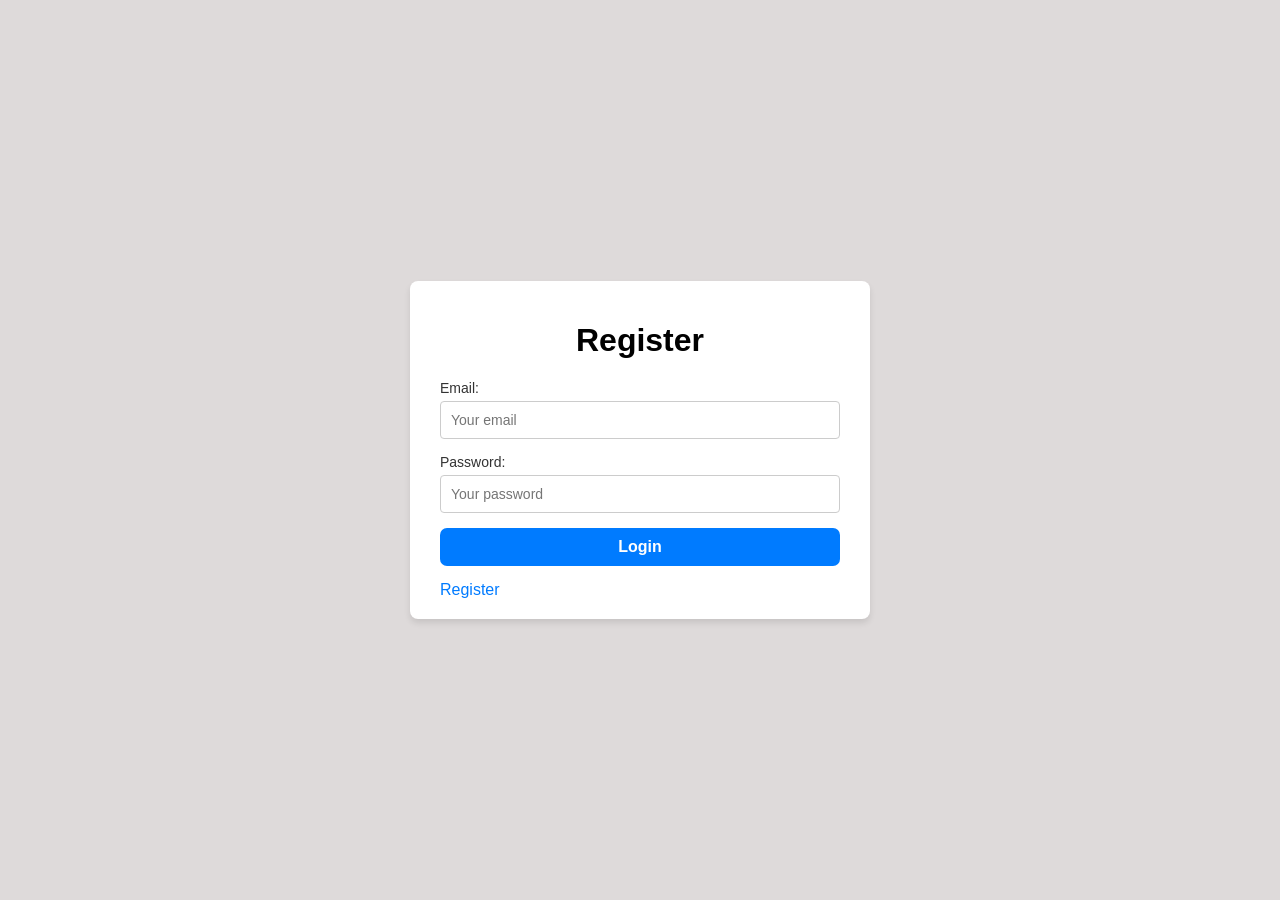
==== src/pages/homepage/homepage.html @ bea359e4 "first commit" ====
<!DOCTYPE html>
<html lang="en">
<head>
    <meta charset="UTF-8">
    <meta name="viewport" content="width=device-width, initial-scale=1.0">
    <title>Homepage</title>
</head>
<body>
    <h1>Hi this is homepage</h1>
    <script src="./homepage.js"></script>
</body>
</html>
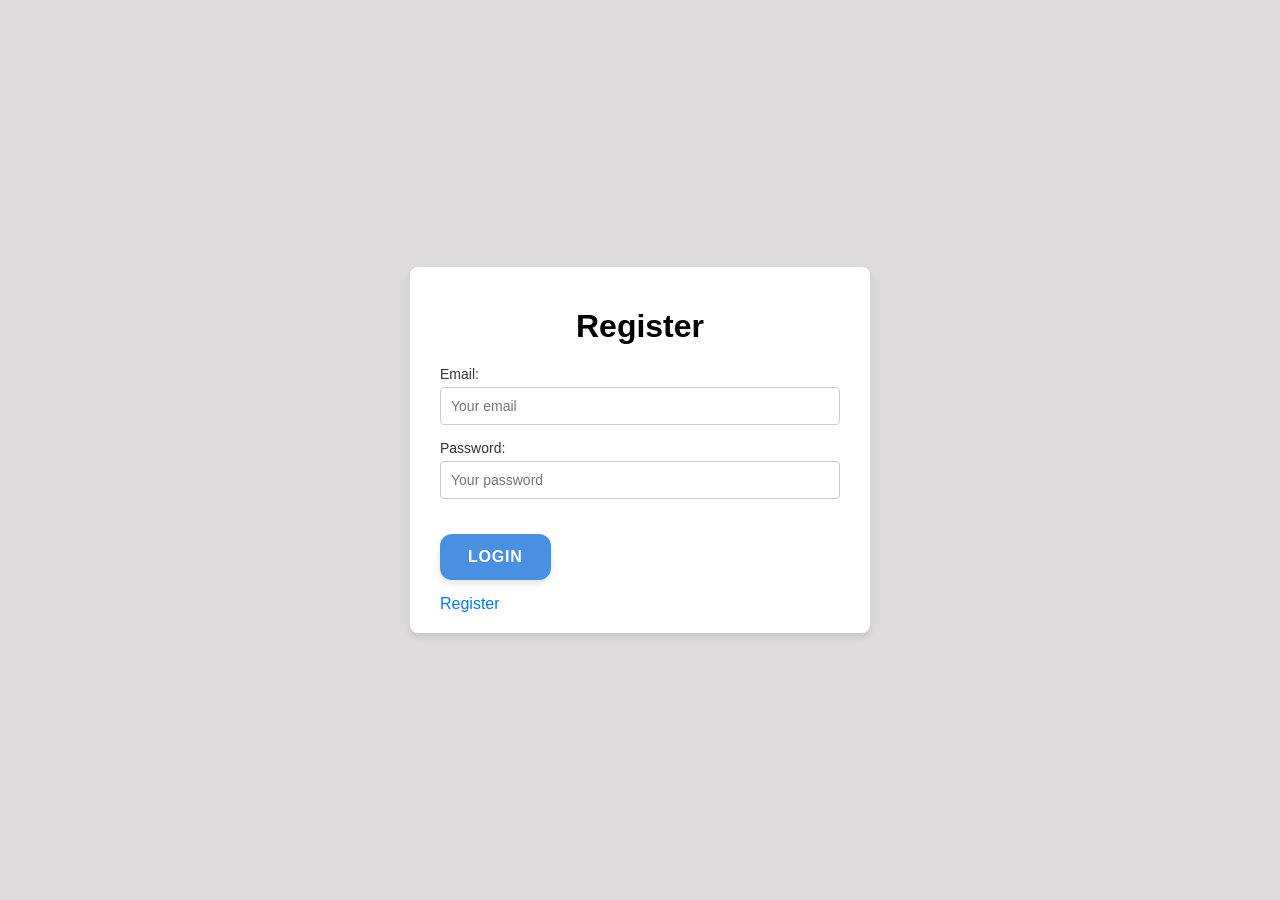
==== commit 6f64977b: "Add authen and homepage" ====
--- a/src/pages/homepage/homepage.html
+++ b/src/pages/homepage/homepage.html
@@ -4,9 +4,28 @@
     <meta charset="UTF-8">
     <meta name="viewport" content="width=device-width, initial-scale=1.0">
     <title>Homepage</title>
+
+    <!-- global css -->
+     <link rel="stylesheet" href="../../style/global-body.css">
+     <link rel="stylesheet" href="../../style/global-header.css">
+     <link rel="stylesheet" href="../../style/global-logout-btn.css">
+
+    <!-- external css -->
+    <link rel="stylesheet" href="./homepage.css">
 </head>
 <body>
-    <h1>Hi this is homepage</h1>
+    <header class="global-header">
+        <div>
+            <ul>
+                <li><a href="./homepage.html">Market Platform</a></li>
+                <li><a href="../seller/authen/authen.html">Seller</a></li>
+                <li><a href="#">History</a></li>
+                <li><a href="#">About me</a></li>
+                <li><a href="#">Contact</a></li>
+                <li type="click"><button class="global-btn-logout">Logout</button></li>
+            </ul>
+        </div>
+    </header>
     <script src="./homepage.js"></script>
 </body>
 </html>
--- a/src/style/global-body.css
+++ b/src/style/global-body.css
@@ -0,0 +1,7 @@
+body {
+    font-family: "Prompt", sans-serif;
+    font-weight: 300;
+    font-style: normal;
+    padding: 0px;
+    margin: 0px;
+}
--- a/src/style/global-header.css
+++ b/src/style/global-header.css
@@ -0,0 +1,71 @@
+.global-header {
+    box-sizing: border-box;
+    background-color: #00b8d4;
+    padding: 15px 30px;
+    box-shadow: 0 2px 5px rgba(0, 0, 0, 0.1);
+  }
+  .global-header div {
+    width: 100%;
+    max-width: 100%;
+    margin: 0 auto;
+  }
+  .global-header div ul {
+    list-style-type: none;
+    padding: 0;
+    margin: 0;
+    display: flex;
+    align-items: center;
+  }
+  .global-header div ul li {
+    margin-right: 30px;
+  }
+  .global-header div ul li:last-child {
+    margin-right: 0;
+  }
+  .global-header div ul li a {
+    text-decoration: none;
+    color: white;
+    font-weight: 600;
+    font-size: 18px;
+    transition: all 0.3s ease;
+    padding: 5px 0;
+    position: relative;
+  }
+  .global-header div ul li a::after {
+    content: '';
+    position: absolute;
+    bottom: -10px;
+    left: 0;
+    width: 100%;
+    height: 3px;
+    background-color: white;
+    transform: scaleX(0);
+    transition: transform 0.3s ease;
+  }
+  .global-header div ul li a:hover::after,
+  .global-header div ul li.active a::after {
+    transform: scaleX(1);
+  }
+  .global-header div ul li:first-child a {
+    font-size: 35px;
+    font-weight: 700;
+  }
+  .global-header div ul li:first-child a::after {
+    display: none;
+  }
+  @media (max-width: 768px) {
+    .global-header div ul {
+      flex-direction: column;
+      align-items: flex-start;
+    }
+  
+    .global-header div ul li {
+      margin-right: 0;
+      margin-bottom: 15px;
+    }
+  
+    .global-header div ul li a::after {
+      bottom: -5px;
+    }
+  }
+  
--- a/src/style/global-logout-btn.css
+++ b/src/style/global-logout-btn.css
@@ -0,0 +1,25 @@
+.global-btn-logout {
+    background-color: #d54b41;
+    color: #ffffff;
+    font-size: 16px;
+    padding: 10px 20px;
+    border: none;
+    border-radius: 15px;
+    cursor: pointer;
+    transition: background-color 0.6s ease;
+  }
+  
+  .global-btn-logout:hover {
+    background-color: #d31212;
+  }
+  
+  .global-btn-logout:active {
+    background-color: #b24242;
+  }
+  
+  .global-btn-logout:disabled {
+    background-color: #e0e0e0;
+    color: #9e9e9e;
+    cursor: not-allowed;
+  }
+  
--- a/src/pages/homepage/homepage.css
+++ b/src/pages/homepage/homepage.css
@@ -0,0 +1,3 @@
+.global-header > div:first-child > ul > li:last-child {
+    margin-left: auto;
+}
